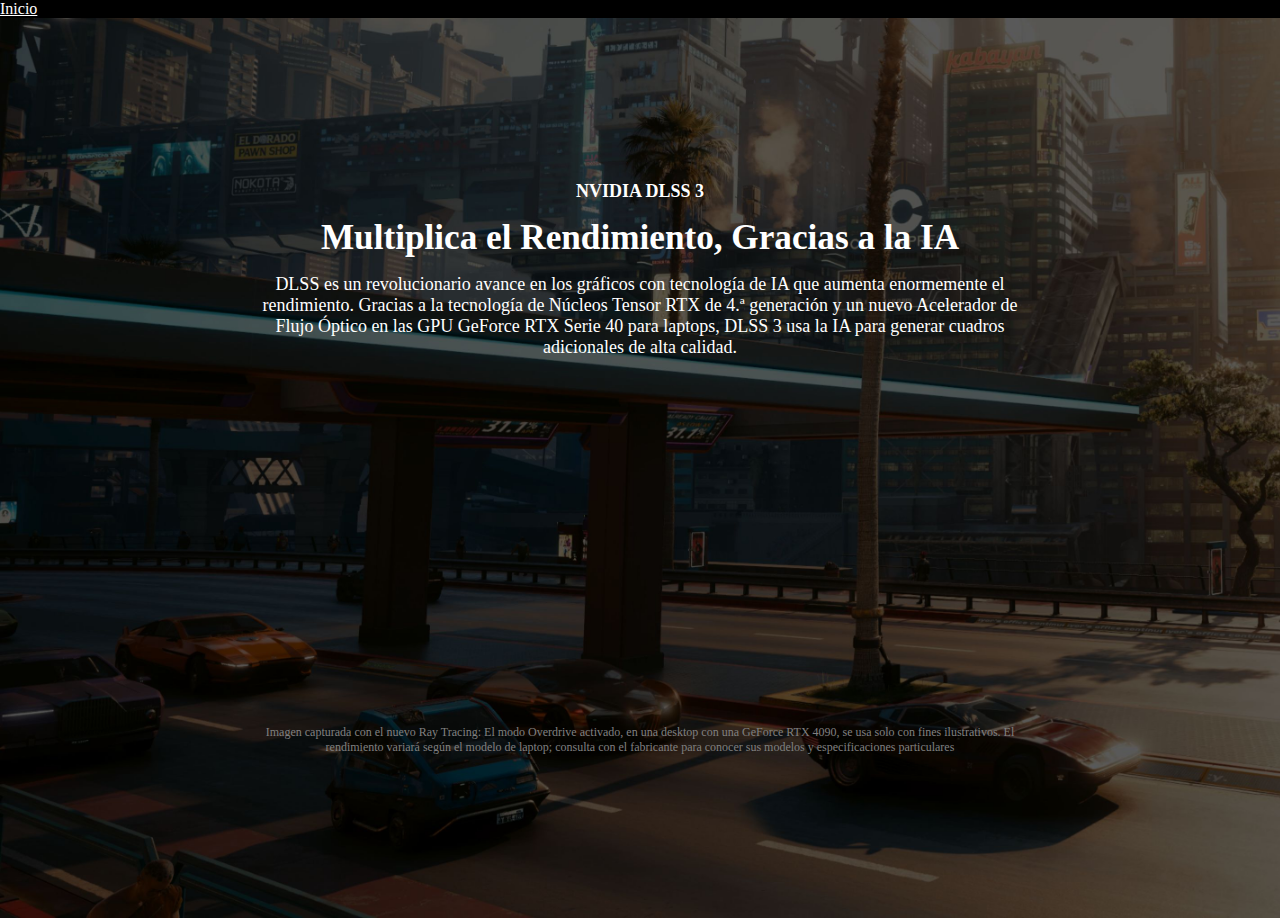
==== rendimiento.html @ e13557ce "primera y segunda pagina" ====
<!DOCTYPE html>
<html lang="en">

<head>
  <meta charset="UTF-8">
  <meta name="viewport" content="width=device-width, initial-scale=1.0">
  <link rel="stylesheet" href="style.css">
  <title>Rendimiento</title>
</head>

<body>
  <header>
    <nav>
      <a href="index.html">Inicio</a>
    </nav>
  </header>

  <section class="portada2">
    <div class="portada2__content">
      <span class="portada2__etiqueta">NVIDIA DLSS 3</span>
      <h2 class="portada2__h2">Multiplica el Rendimiento, Gracias a la IA</h2>
      <p class="portada2__parrafo">DLSS es un revolucionario avance en los gráficos con tecnología de IA que aumenta
        enormemente el rendimiento. Gracias a la tecnología de Núcleos Tensor RTX de 4.ª generación y un nuevo
        Acelerador de Flujo Óptico en las GPU GeForce RTX Serie 40 para laptops, DLSS 3 usa la IA para generar cuadros
        adicionales de alta calidad.</p>
      <iframe class="video" width="560" height="315" src="https://www.youtube.com/embed/bv0cknfEQbQ?si=5gE5aeYJN9sn30Pr"
        title="YouTube video player" frameborder="0"
        allow="accelerometer; autoplay; clipboard-write; encrypted-media; gyroscope; picture-in-picture; web-share"
        allowfullscreen></iframe>
      <p class="portada2__descripcion">Imagen capturada con el nuevo Ray Tracing: El modo Overdrive activado, en una
        desktop con una GeForce RTX 4090, se usa solo con fines ilustrativos. El rendimiento variará según el modelo de
        laptop; consulta con el fabricante para conocer sus modelos y especificaciones particulares</p>
    </div>
  </section>
</body>

</html>
---- style.css ----
* {
	margin: 0;
	padding: 0;
	box-sizing: border-box;
	color: white;
}
body {
	background-color: black;
}
.main {
	width: 85%;
	margin: auto;
}

.portada {
	height: 100vh;
	width: 100%;
	display: flex;
	flex-direction: column;
	justify-content: center;
	background-image: url('./public/portada.jpg');
	background-repeat: no-repeat;
	background-size: contain;
}
.portada__content {
	width: 50%;
	padding-left: 1rem;
}
.portada__etiqueta {
	color: gray;
	font-size: 28px;
	font-weight: 600;
}
.portada__h1 {
	margin-top: 8px;
	margin-bottom: 1rem;
	font-size: 3rem;
}
.portada__parrafo {
	width: 80%;
	font-size: 1.5rem;
	line-height: 2.5rem;
	margin-bottom: 1rem;
}
.portada__button {
	background-color: #76b900;
	padding: 10px 16px;
	color: black;
}

/* segunda página */
.portada2 {
	height: 100vh;
	width: 100%;
	background-image: url('./public/nvidia-dlss-video-xlrg-hero-background-bb770-d@2x.jpg');
	background-repeat: no-repeat;
	background-size: cover;
	display: flex;
	flex-direction: column;
	align-items: center;
	justify-content: center;
}
.portada2__content {
	width: 60%;
	text-align: center;
}
.portada2__etiqueta {
	font-size: 18px;
	font-weight: 700;
}
.portada2__h2 {
	font-size: 2.2rem;
	font-weight: 800;
	margin-top: 1rem;
	margin-bottom: 1rem;
}
.portada2__parrafo {
	font-size: 18px;
	font-weight: 400;
	line-height: 1.3rem;
	margin-bottom: 3rem;
}
.portada2__descripcion {
	font-size: 12px;
	color: gray;
}
.video {
	width: 100%;
}
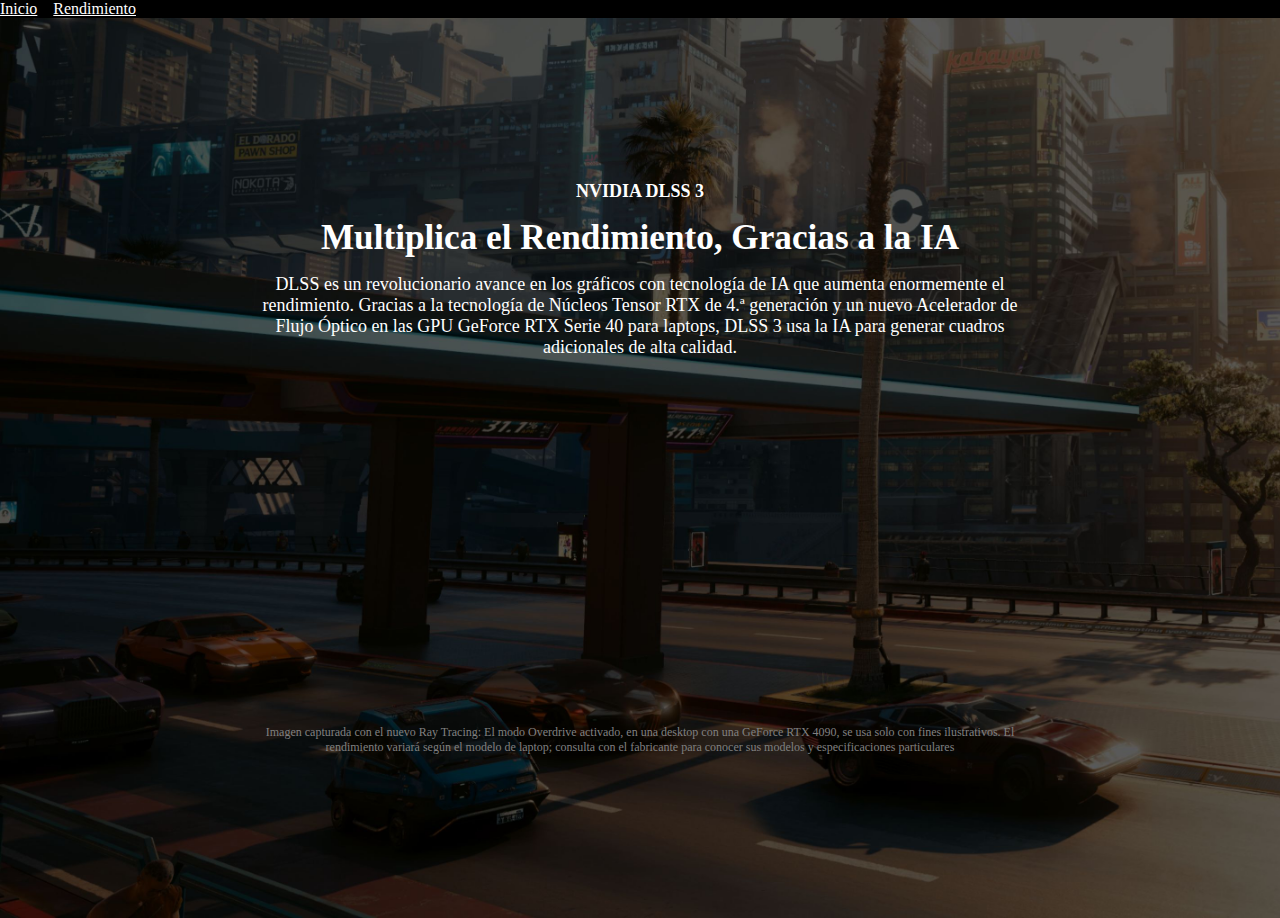
==== commit bbcaa860: "add ul y li" ====
--- a/rendimiento.html
+++ b/rendimiento.html
@@ -11,7 +11,10 @@
 <body>
   <header>
     <nav>
-      <a href="index.html">Inicio</a>
+      <ul>
+        <li><a href="./index.html">Inicio</a></li>
+        <li><a href="#">Rendimiento</a></li>
+      </ul>
     </nav>
   </header>
 
--- a/style.css
+++ b/style.css
@@ -6,6 +6,13 @@
 }
 body {
 	background-color: black;
+}
+ul {
+	display: flex;
+	list-style: none;
+}
+li {
+	margin-right: 1rem;
 }
 .main {
 	width: 85%;
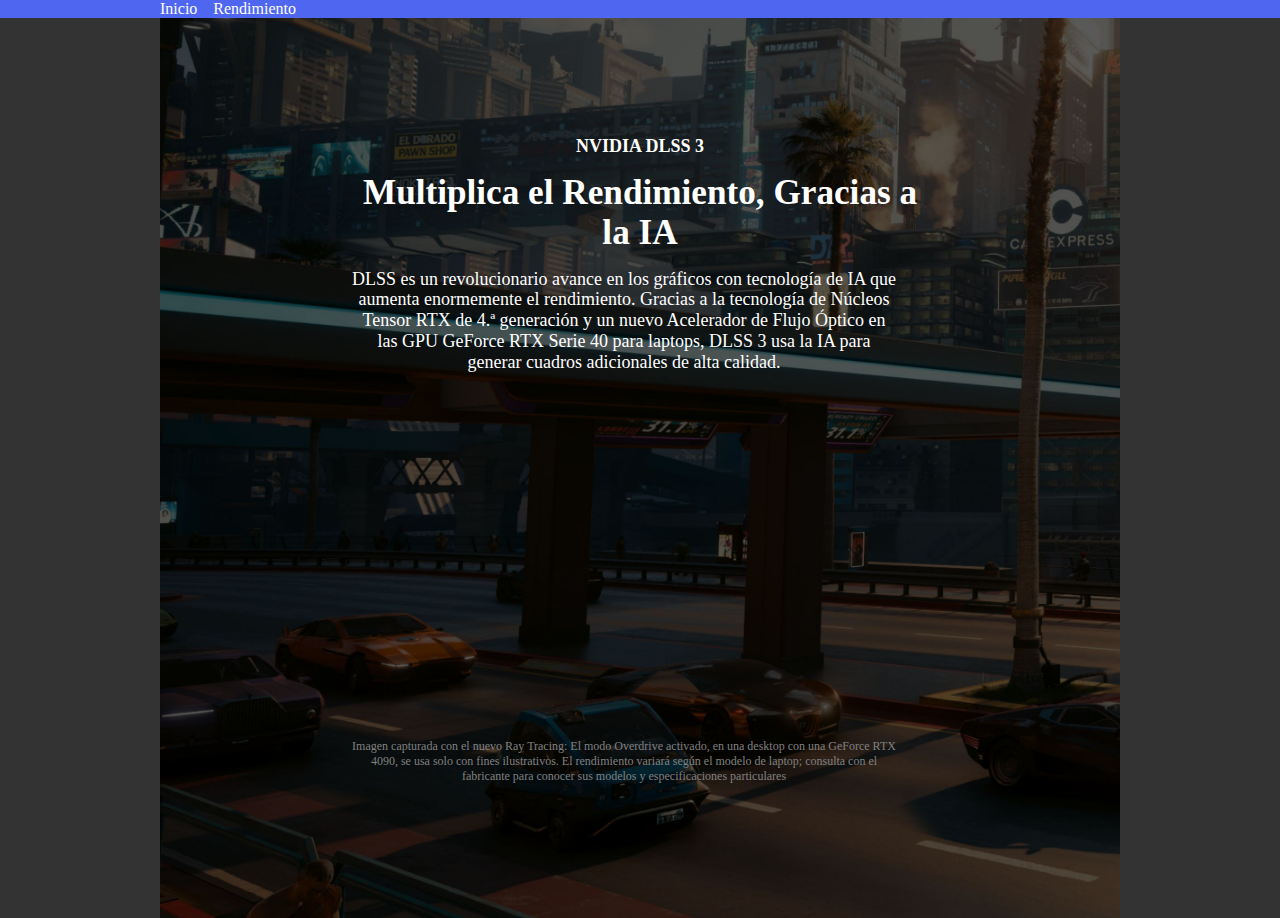
==== commit c6ccbb97: "trabajo numero 2" ====
--- a/rendimiento.html
+++ b/rendimiento.html
@@ -17,24 +17,27 @@
       </ul>
     </nav>
   </header>
-
-  <section class="portada2">
-    <div class="portada2__content">
-      <span class="portada2__etiqueta">NVIDIA DLSS 3</span>
-      <h2 class="portada2__h2">Multiplica el Rendimiento, Gracias a la IA</h2>
-      <p class="portada2__parrafo">DLSS es un revolucionario avance en los gráficos con tecnología de IA que aumenta
-        enormemente el rendimiento. Gracias a la tecnología de Núcleos Tensor RTX de 4.ª generación y un nuevo
-        Acelerador de Flujo Óptico en las GPU GeForce RTX Serie 40 para laptops, DLSS 3 usa la IA para generar cuadros
-        adicionales de alta calidad.</p>
-      <iframe class="video" width="560" height="315" src="https://www.youtube.com/embed/bv0cknfEQbQ?si=5gE5aeYJN9sn30Pr"
-        title="YouTube video player" frameborder="0"
-        allow="accelerometer; autoplay; clipboard-write; encrypted-media; gyroscope; picture-in-picture; web-share"
-        allowfullscreen></iframe>
-      <p class="portada2__descripcion">Imagen capturada con el nuevo Ray Tracing: El modo Overdrive activado, en una
-        desktop con una GeForce RTX 4090, se usa solo con fines ilustrativos. El rendimiento variará según el modelo de
-        laptop; consulta con el fabricante para conocer sus modelos y especificaciones particulares</p>
-    </div>
-  </section>
+  <main>
+    <section class="portada2">
+      <div class="portada2__content">
+        <span class="portada2__etiqueta">NVIDIA DLSS 3</span>
+        <h2 class="portada2__h2">Multiplica el Rendimiento, Gracias a la IA</h2>
+        <p class="portada2__parrafo">DLSS es un revolucionario avance en los gráficos con tecnología de IA que aumenta
+          enormemente el rendimiento. Gracias a la tecnología de Núcleos Tensor RTX de 4.ª generación y un nuevo
+          Acelerador de Flujo Óptico en las GPU GeForce RTX Serie 40 para laptops, DLSS 3 usa la IA para generar cuadros
+          adicionales de alta calidad.</p>
+        <iframe class="video" width="560" height="315"
+          src="https://www.youtube.com/embed/bv0cknfEQbQ?si=5gE5aeYJN9sn30Pr" title="YouTube video player"
+          frameborder="0"
+          allow="accelerometer; autoplay; clipboard-write; encrypted-media; gyroscope; picture-in-picture; web-share"
+          allowfullscreen></iframe>
+        <p class="portada2__descripcion">Imagen capturada con el nuevo Ray Tracing: El modo Overdrive activado, en una
+          desktop con una GeForce RTX 4090, se usa solo con fines ilustrativos. El rendimiento variará según el modelo
+          de
+          laptop; consulta con el fabricante para conocer sus modelos y especificaciones particulares</p>
+      </div>
+    </section>
+  </main>
 </body>
 
 </html>--- a/style.css
+++ b/style.css
@@ -5,7 +5,7 @@
 	color: white;
 }
 body {
-	background-color: black;
+	background-color: rgb(51, 51, 51);
 }
 ul {
 	display: flex;
@@ -52,7 +52,7 @@
 .portada__button {
 	background-color: #76b900;
 	padding: 10px 16px;
-	color: black;
+	color: rgb(29, 28, 28);
 }
 
 /* segunda página */
@@ -94,3 +94,63 @@
 .video {
 	width: 100%;
 }
+
+/* Fake page */
+.logo {
+	width: 100px;
+	height: 80px;
+}
+
+nav {
+	display: flex;
+	justify-content: space-between;
+	align-items: center;
+	background-color: rgb(78, 102, 240);
+	padding: 0 10rem;
+}
+.contenedor__logo {
+	display: flex;
+	align-items: center;
+}
+a {
+	text-decoration: none;
+}
+main {
+	display: flex;
+	padding: 0 10rem;
+	height: calc(100vh - 80px - 100px);
+}
+aside {
+	background-color: rgb(33, 33, 128);
+	display: flex;
+	flex-direction: column;
+	align-items: center;
+}
+.aside__img {
+	width: 300px;
+	margin: 1rem 1rem 0;
+}
+.section__text {
+	width: 80%;
+}
+p {
+	margin: 0 2rem 1rem 0;
+}
+.title {
+	margin-top: 2rem;
+	margin-bottom: 1rem;
+}
+footer {
+	padding: 1rem 10rem;
+	height: 100px;
+	background-color: rgb(78, 102, 240);
+}
+.footer__ul {
+	width: 600px;
+	display: flex;
+	flex-wrap: wrap;
+}
+.footer__ul__li {
+	font-size: 20px;
+	margin-right: 2rem;
+}
